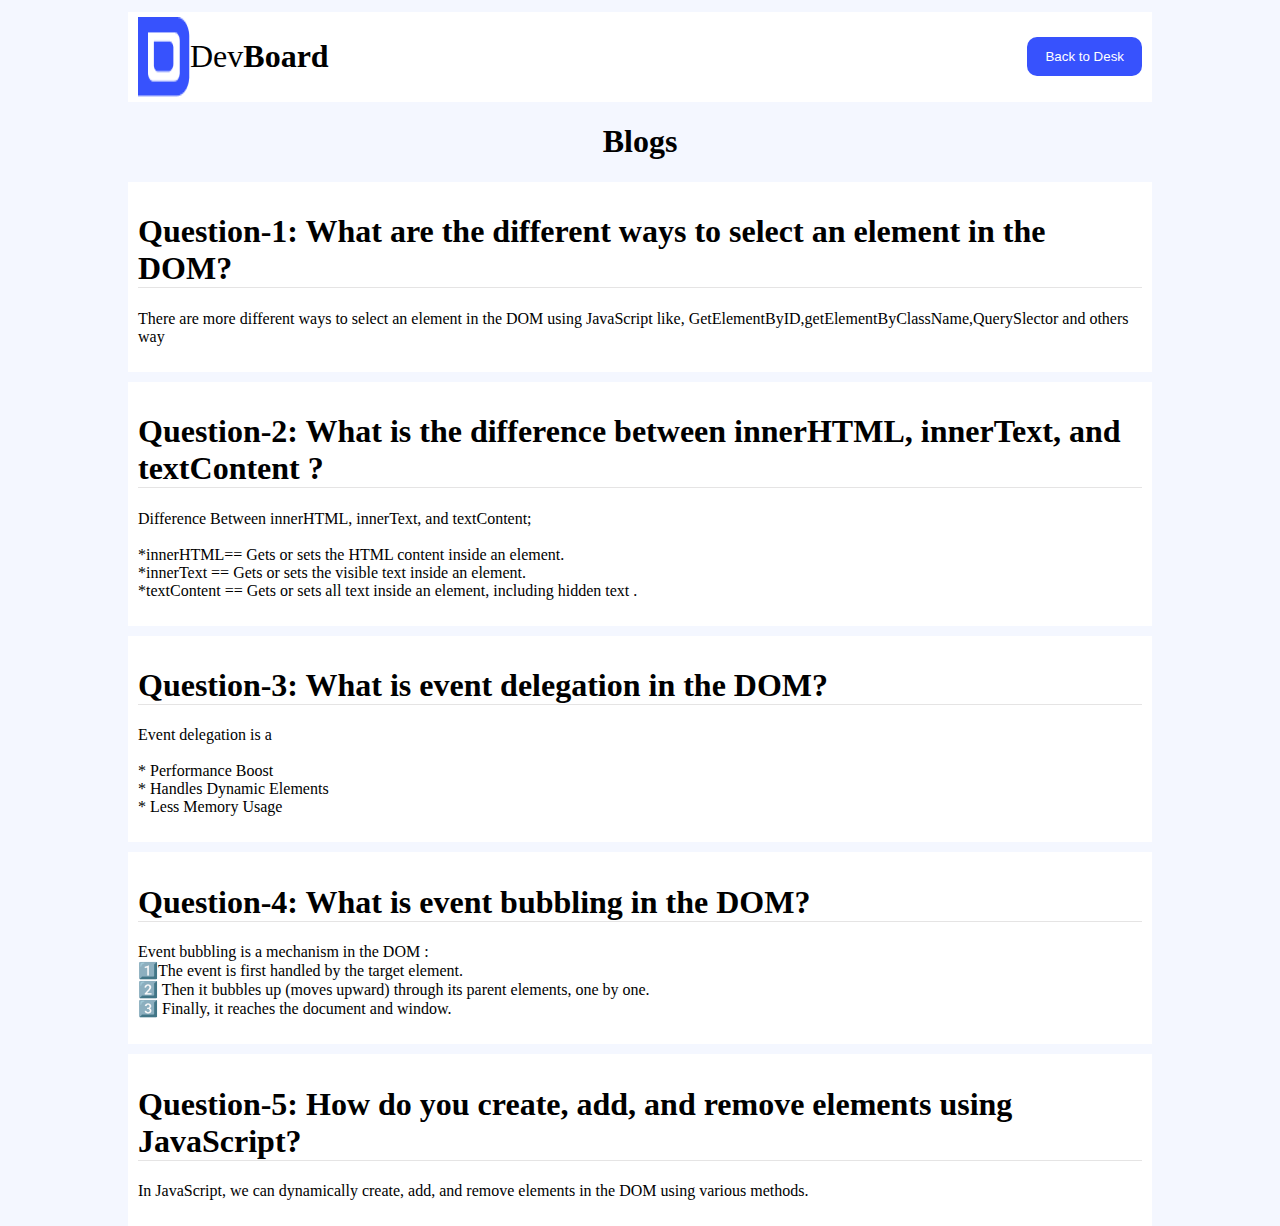
==== block.html @ 147c85d9 "kicota korlam r ki" ====
<!DOCTYPE html>
<html lang="en">
<head>
    <meta charset="UTF-8">
    <meta name="viewport" content="width=device-width, initial-scale=1.0">
    <title>Document</title>
    <link rel="stylesheet" href="style.css">
</head>
<body style="width: 80%; margin: 0 auto; background-color: #f4f7ff;">
    <header class="header ">
        <div class="headerLogu">
            <img src="./assets/logo.png" alt="">
            <h1><span>Dev</span>Board</h1>
        </div>
        <div>
            <button id="backToDesk" class="headerLoguBtn" >Back to Desk</button>
        </div>
    </header>
<h1 style="text-align: center;">Blogs</h1>
    <!-- faq -->
     <div style="background-color: white; padding: 10px; margin-top: 10px;">
        <h1 style="border-bottom: 1px solid rgb(229, 228, 228);">Question-1: What are the different ways to select an element in the DOM?</h1>
        <p>There are more different ways to select an element in the DOM using JavaScript like, GetElementByID,getElementByClassName,QuerySlector and others way</p>
     </div>
     <div style="background-color: white; padding: 10px; margin-top: 10px;">
        <h1 style="border-bottom: 1px solid rgb(229, 228, 228);">Question-2: What is the difference between innerHTML, innerText, and textContent ?</h1>
        <p>Difference Between innerHTML, innerText, and textContent; <br> <br>
            *innerHTML==	Gets or sets the HTML content inside an element. <br>
            *innerText ==	Gets or sets the visible text inside an element. <br>
            *textContent ==	Gets or sets all text inside an element, including hidden text .
        </p>
     </div>
     <div style="background-color: white; padding: 10px; margin-top: 10px;">
        <h1 style="border-bottom: 1px solid rgb(229, 228, 228);">Question-3: What is event delegation in the DOM?</h1>
        
        <p>Event delegation is a <br> <br>
        
            * Performance Boost <br>
            *  Handles Dynamic Elements <br>
            * Less Memory Usage <br>
        </p>
     </div>
     <div style="background-color: white; padding: 10px; margin-top: 10px;">
        <h1 style="border-bottom: 1px solid rgb(229, 228, 228);"> Question-4: What is event bubbling in the DOM?</h1>
        <p>Event bubbling is a mechanism in the DOM : <br>
            1️⃣The event is first handled by the target element. <br>

            2️⃣ Then it bubbles up (moves upward) through its parent elements, one by one.
            <br> 
            3️⃣ Finally, it reaches the document and window.
        </p>
     </div>
     <div style="background-color: white; padding: 10px; margin-top: 10px;">
        <h1 style="border-bottom: 1px solid rgb(229, 228, 228);">Question-5: How do you create, add, and remove elements using JavaScript?</h1>
        <p>In JavaScript, we can dynamically create, add, and remove elements in the DOM using various methods.</p>
     </div>
     <script src="block.js"></script>
</body>
</html>
---- style.css ----
.container{
    width: 80%;
    margin: 0 auto;
 
}
body{
  background-color: #f4f7ff;
}

.mainheader{
    display: flex;
    justify-content: space-between;
    margin: 0px 10px;
    justify-items: center;
   align-items: center;
   background-color: white;
   padding: 15px 15px;
}
/* .checBox{
    display: flex;
    justify-content: space-evenly;
}  */
.headerChechBoxButton{
    display: flex;
}
.headerButton{
    display: flex;
    align-items: center;
}
.headerlogu{
    display: flex;
}
.checBox{
    display: flex;
    align-items: center;
    gap: 10px;
}
.checBox h2{
    margin-right: 20px;
}
.img{
    width: 100%;
}
.checBoxImg{
    width: 20px;
    height: 20px;
}
.headerButtonImg{
    width: 40px;
    height: 40px;
    margin-left: 30px;
}

/* dev board part two */
.deadline{
    display: flex;
    align-items: center;
    justify-content: space-between;
}
.devBoard_01{
 
    
 
}
.dev-board{
    display: flex ;
    /* align-items: center; */
    margin-top: 10px;
    padding: 10px;
    /* background-color: white; */
    gap: 0px;
}
.box-1{
    background-color: #f4f7ff;
    padding: 15px;
    border-radius: 10PX;
    
}
.box-1btn{
    background-color: white;
    padding: 10px 15px;
    width: 65px;
    border-radius: 8px;
    color: #00303c;
}
.mainbox{
   
    gap: 20px;
    
}
.box-btn-02{
    background-color: white;
    padding: 10px 15px;
    /* width: 80%; */
    border-radius: 8px;
    color: #808080;
    line-height: 1.5;
    font-size: 20px;
}
.deadline-BTN{
    background-color:#3752fd ;
    padding: 12px 18px;
    color: white;
    border-radius: 8px;
    border: none;
}
.box-heading{
    font-size: 25px;
}
.mainbox{
    padding: 10px;
}.deadlineText{
    line-height: .1;
}
.dev-board2-btn{
    background-color:#3752fd ;
    padding: 12px 18px;
    color: white;
    border-radius: 8px;
    border: none;
}
.six_box{
    display: grid;
    grid-template-columns: repeat(3,1fr);
    gap: 20px;

}
/* box_1_first_row */
.first-row{
    display: flex;
    justify-content: space-between;
}
.firstRow-Box1{
    width: 20%;
    background-color: #f4f7ff;
    margin-bottom: 20px;
    display: flex;
    align-items: center;
   line-height: 0cm;
    justify-content: space-evenly;
}
.firstRow-Box2{
    width: 55%;
    background-color: #f4f7ff;
    margin-bottom: 20px;
    display: flex;
    justify-content: left;
    align-items: center;
    background-image: linear-gradient(90deg, #2f26e0 0%, #5656f2 35%, #b3e3ed 100%);
    
}
.firstRow-Box2 h1{
    font-size: 32px;
    color: white;
}
.firstRow-Box3{
    width: 20%;
    background-color: #f4f7ff;
    margin-bottom: 20px;
    display: flex;
    justify-content: center;
    align-items: center;
    justify-content: space-evenly;
    line-height: 0ch;
}
.firstRow-Box1_content{
   
}
.firstRow-Box1_content p{
    font-size: 20px;
    font-weight: 600;
    color: #808090;
}
.firstRow-Box1_content  h1{
    font-size: 30px;
}

/* universal */

.universal{
    background-color: #cae1f8;
    color: white;
    padding: 10px 20px;
    font-size: 16px;
    border: none;
    border-radius: 5px;
    opacity: 0.5; /* Opacity set to 50% */
    cursor: pointer;
   
}
/* block  */

.header{
    display: flex;
    justify-content: space-between;
    align-items: center;
    justify-content: ;
    margin-top: 12px;
    background-color: white;
    padding: 5px 10px;
}
.headerLogu{
    display: flex;
}
.headerLogu span{
    font-weight: 100;
}
.headerLoguBtn{
    background-color:#3752fd ;
    padding: 12px 18px;
    color: white;
    border: none;
    border-radius: 10px;
}
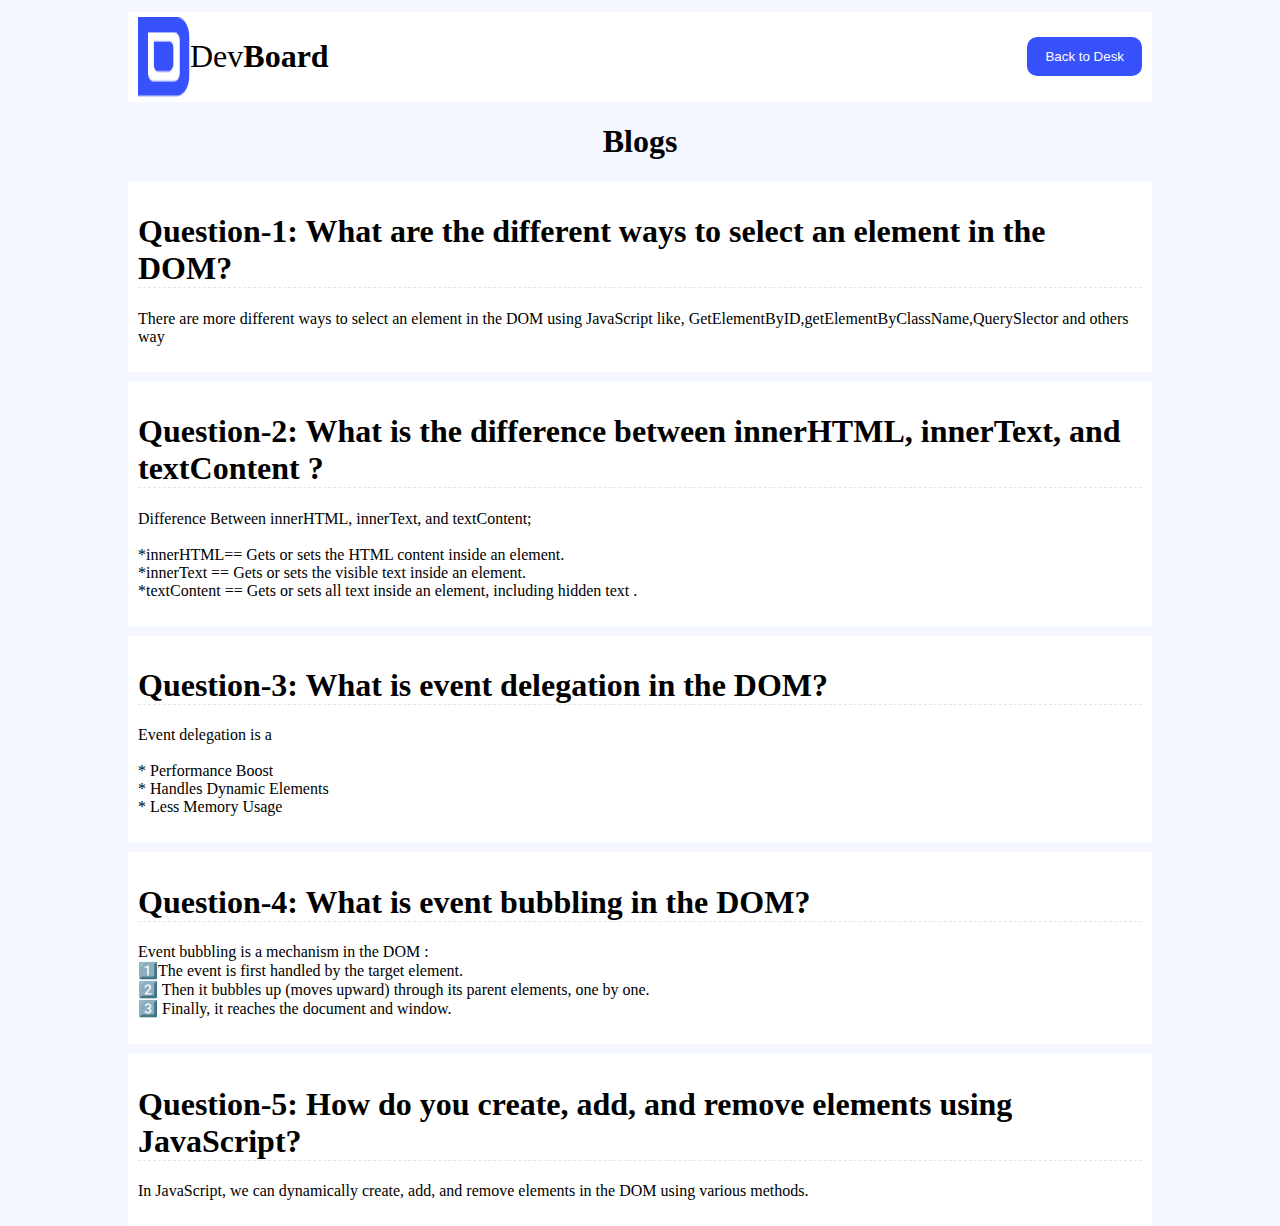
==== commit bcc1d1eb: "check kortaci" ====
--- a/block.html
+++ b/block.html
@@ -19,11 +19,11 @@
 <h1 style="text-align: center;">Blogs</h1>
     <!-- faq -->
      <div style="background-color: white; padding: 10px; margin-top: 10px;">
-        <h1 style="border-bottom: 1px solid rgb(229, 228, 228);">Question-1: What are the different ways to select an element in the DOM?</h1>
+        <h1 style="border-bottom: 1px dashed rgb(229, 228, 228);">Question-1: What are the different ways to select an element in the DOM?</h1>
         <p>There are more different ways to select an element in the DOM using JavaScript like, GetElementByID,getElementByClassName,QuerySlector and others way</p>
      </div>
      <div style="background-color: white; padding: 10px; margin-top: 10px;">
-        <h1 style="border-bottom: 1px solid rgb(229, 228, 228);">Question-2: What is the difference between innerHTML, innerText, and textContent ?</h1>
+        <h1 style="border-bottom: 1px dashed rgb(229, 228, 228);">Question-2: What is the difference between innerHTML, innerText, and textContent ?</h1>
         <p>Difference Between innerHTML, innerText, and textContent; <br> <br>
             *innerHTML==	Gets or sets the HTML content inside an element. <br>
             *innerText ==	Gets or sets the visible text inside an element. <br>
@@ -31,7 +31,7 @@
         </p>
      </div>
      <div style="background-color: white; padding: 10px; margin-top: 10px;">
-        <h1 style="border-bottom: 1px solid rgb(229, 228, 228);">Question-3: What is event delegation in the DOM?</h1>
+        <h1 style="border-bottom: 1px dashed rgb(229, 228, 228);">Question-3: What is event delegation in the DOM?</h1>
         
         <p>Event delegation is a <br> <br>
         
@@ -41,7 +41,7 @@
         </p>
      </div>
      <div style="background-color: white; padding: 10px; margin-top: 10px;">
-        <h1 style="border-bottom: 1px solid rgb(229, 228, 228);"> Question-4: What is event bubbling in the DOM?</h1>
+        <h1 style="border-bottom: 1px dashed rgb(229, 228, 228);"> Question-4: What is event bubbling in the DOM?</h1>
         <p>Event bubbling is a mechanism in the DOM : <br>
             1️⃣The event is first handled by the target element. <br>
 
@@ -51,9 +51,10 @@
         </p>
      </div>
      <div style="background-color: white; padding: 10px; margin-top: 10px;">
-        <h1 style="border-bottom: 1px solid rgb(229, 228, 228);">Question-5: How do you create, add, and remove elements using JavaScript?</h1>
+        <h1 style="border-bottom: 1px dashed rgb(229, 228, 228);">Question-5: How do you create, add, and remove elements using JavaScript?</h1>
         <p>In JavaScript, we can dynamically create, add, and remove elements in the DOM using various methods.</p>
      </div>
      <script src="block.js"></script>
+     <script src="back.js"></script>
 </body>
 </html>